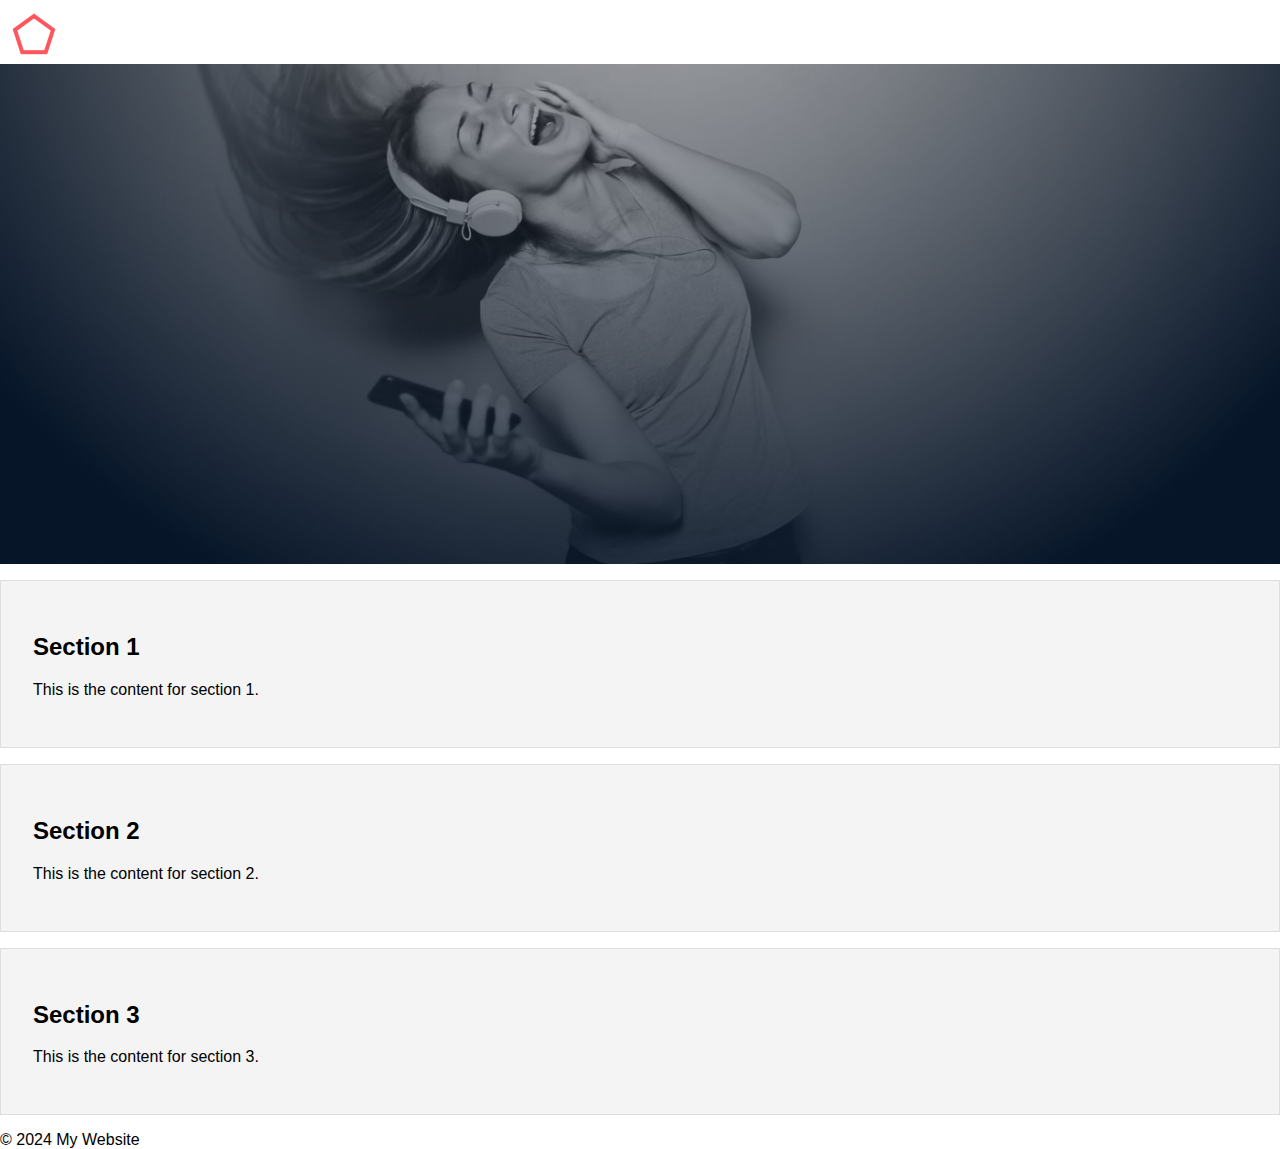
==== headphones/index.html @ ea0c2186 "hero section commit" ====
<!DOCTYPE html>
<html lang="en">
<head>
    <meta charset="UTF-8">
    <meta name="viewport" content="width=device-width, initial-scale=1.0">
    <title>Five Section Webpage</title>
    <link rel="stylesheet" href="styles.css">
</head>
<body>
    <header>
        <nav>
            <img src="images/logo_headphones.png" alt="Logo" class="navbar-logo">
            <div class="nav-links">
                <a href="#section1">Section 1</a>
                <a href="#section2">Section 2</a>
                <a href="#section3">Section 3</a>
            </div>
        </nav>
    </header>

    <div class="background-image-div">
        <!-- Optional content can go here -->
    </div>

    <section id="section1">
        <h2>Section 1</h2>
        <p>This is the content for section 1.</p>
    </section>

    <section id="section2">
        <h2>Section 2</h2>
        <p>This is the content for section 2.</p>
    </section>

    <section id="section3">
        <h2>Section 3</h2>
        <p>This is the content for section 3.</p>
    </section>

    <footer>
        <p>&copy; 2024 My Website</p>
    </footer>
</body>
</html>
---- headphones/styles.css ----
body {
    font-family: Arial, sans-serif;
    margin: 0;
    padding: 0;
    max-width: 1400px;
    max-height: 800px;
    margin: 0 auto;
}

header {
    background-color: transparent;
    text-align: center;
    position: relative;
}


nav {
    display: flex;
    justify-content: space-between; /* Space between links and logo */
    align-items: center; /* Center vertically */
    background-color: transparent; /* Make navbar background transparent */

    /*position: absolute;*/
    width: 100%;
    bottom: 0;
    z-index: 2;
}

nav a {
    color: transparent;
    text-decoration: none;
    padding: 0.5em 1em;
    font-family: Source Sans Pro;
    float: right;
}

nav a:hover,
nav a:active {
    color: #FF6565;
}


.background-image-div {
    background-image: url('images/headphones_hero_1.jpg');
    background-size: cover;
    background-position: center;
    width: 100%;
    height: 500px; /* Adjust height as needed */
}

section {
    padding: 2em;
    margin: 1em 0;
    background-color: #f4f4f4;
    border: 1px solid #ddd;
}

footer {

    width: 100%;
    bottom: 0;
}

button:hover,
button:active {
    opacity: 0.9;
}

@media (max-width: 480px) {
    nav {
        flex-direction: column;
        align-items: center;
    }
    section {
        padding: 1em;
    }
    footer {
        position: static;
        padding: 1em 0;
    }
}
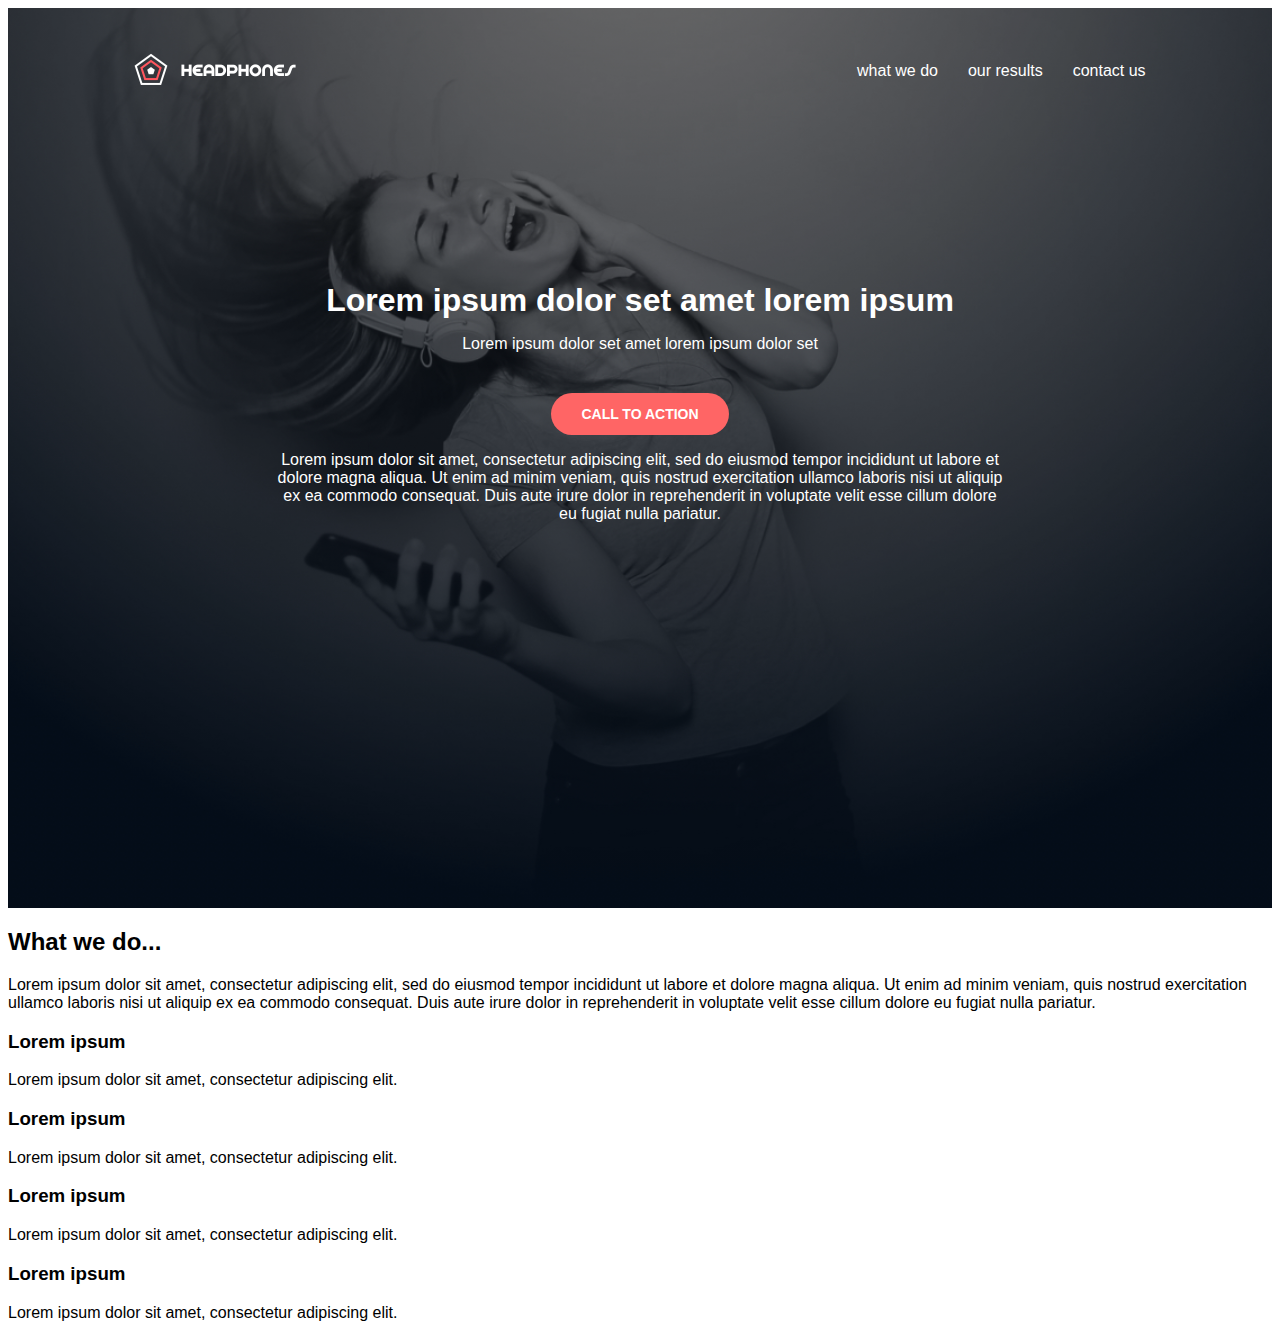
==== commit 632ff3b3: "Updating everything" ====
--- a/headphones/index.html
+++ b/headphones/index.html
@@ -1,44 +1,77 @@
 <!DOCTYPE html>
 <html lang="en">
-<head>
-    <meta charset="UTF-8">
-    <meta name="viewport" content="width=device-width, initial-scale=1.0">
-    <title>Five Section Webpage</title>
-    <link rel="stylesheet" href="styles.css">
-</head>
-<body>
-    <header>
-        <nav>
-            <img src="images/logo_headphones.png" alt="Logo" class="navbar-logo">
-            <div class="nav-links">
-                <a href="#section1">Section 1</a>
-                <a href="#section2">Section 2</a>
-                <a href="#section3">Section 3</a>
+  <head>
+    <meta charset="UTF-8" />
+    <meta name="viewport" content="width=device-width, initial-scale=1.0" />
+    <link rel="stylesheet" href="../assets/holberton_school-icon/style.css" />
+    <link rel="stylesheet" href="styles.css" />
+    <title>Holberton School Headphone company</title>
+  </head>
+
+  <body>
+    <header class="hero">
+
+      <nav class="navbar">
+        <div class="logo">
+          <img
+            src="images/logo_headphones.png"
+            alt="Headphones Logo"/>
+        </div>
+        
+        <ul class="nav no-search">
+          <li class="nav-item"><a href="#">what we do</a></li>
+          <li class="nav-item"><a href="#">our results</a></li>
+          <li class="nav-item"><a href="#">contact us</a></li>
+        </ul>
+      </nav>
+      <div class="hero-content">
+        <h1>Lorem ipsum dolor set amet lorem ipsum</h1>
+        <p>Lorem ipsum dolor set amet lorem ipsum dolor set</p>
+        <button class="btn">CALL TO ACTION</button>
+        <p class="subtext">
+          Lorem ipsum dolor sit amet, consectetur adipiscing elit, sed do
+          eiusmod tempor incididunt ut labore et dolore magna aliqua. Ut enim ad
+          minim veniam, quis nostrud exercitation ullamco laboris nisi ut
+          aliquip ex ea commodo consequat. Duis aute irure dolor in
+          reprehenderit in voluptate velit esse cillum dolore eu fugiat nulla
+          pariatur.
+        </p>
+      </div>
+    </header>
+    <main>
+        <section class="what-we-do">
+          <h2>What we do...</h2>
+          <p class="section-description">
+            Lorem ipsum dolor sit amet, consectetur adipiscing elit, sed do
+            eiusmod tempor incididunt ut labore et dolore magna aliqua. Ut enim ad
+            minim veniam, quis nostrud exercitation ullamco laboris nisi ut
+            aliquip ex ea commodo consequat. Duis aute irure dolor in
+            reprehenderit in voluptate velit esse cillum dolore eu fugiat nulla
+            pariatur.
+          </p>
+          <div class="services">
+            <div class="service-item">
+              <i class="holberton_school-icon-ic_sound"></i>
+              <h3>Lorem ipsum</h3>
+              <p>Lorem ipsum dolor sit amet, consectetur adipiscing elit.</p>
             </div>
-        </nav>
-    </header>
-
-    <div class="background-image-div">
-        <!-- Optional content can go here -->
-    </div>
-
-    <section id="section1">
-        <h2>Section 1</h2>
-        <p>This is the content for section 1.</p>
-    </section>
-
-    <section id="section2">
-        <h2>Section 2</h2>
-        <p>This is the content for section 2.</p>
-    </section>
-
-    <section id="section3">
-        <h2>Section 3</h2>
-        <p>This is the content for section 3.</p>
-    </section>
-
-    <footer>
-        <p>&copy; 2024 My Website</p>
-    </footer>
-</body>
-</html>
+            <div class="service-item">
+              <i class="holberton_school-icon-ic_video"></i>
+              <h3>Lorem ipsum</h3>
+              <p>Lorem ipsum dolor sit amet, consectetur adipiscing elit.</p>
+            </div>
+            <div class="service-item">
+              <i class="holberton_school-icon-ic_music"></i>
+              <h3>Lorem ipsum</h3>
+              <p>Lorem ipsum dolor sit amet, consectetur adipiscing elit.</p>
+            </div>
+            <div class="service-item">
+              <i class="holberton_school-icon-ic_hearing"></i>
+              <h3>Lorem ipsum</h3>
+              <p>Lorem ipsum dolor sit amet, consectetur adipiscing elit.</p>
+            </div>
+          </div>
+        </section>
+      </main>
+    </body>
+</html>--- a/headphones/styles.css
+++ b/headphones/styles.css
@@ -1,82 +1,101 @@
 body {
-    font-family: Arial, sans-serif;
-    margin: 0;
-    padding: 0;
-    max-width: 1400px;
-    max-height: 800px;
-    margin: 0 auto;
-}
+    font-family: 'SourceSansPro', sans-serif;
+  }
+  
+  .holberton_school-icon-ic_sound {
+    font-size: 24px;
+    color: #FF6565;
+  }
+  
+  .hero {
+    background: linear-gradient(rgba(0, 0, 0, 0.4), rgba(0, 0, 0, 0.4)),
+      url("images/headphones_hero_1.jpg") no-repeat center center/cover;
+    height: 100vh;
+    display: flex;
+    flex-direction: column;
+  }
+  
+  .navbar {
+    display: flex;
+    justify-content: space-between;
+    align-items: center;
+    padding: 3% 10%;
+  }
+  
+  .navbar .logo img {
+    height: 32px;
+  }
+  
+  .navbar .menu-toggle {
+    display: none;
+    flex-direction: column;
+    cursor: pointer;
+  }
+  
+  .navbar .menu-toggle .bar {
+    height: 3px;
+    width: 25px;
+    background-color: #fff;
+    margin: 4px 0;
+  }
+  
+  .navbar ul {
+    list-style: none;
+    display: flex;
+    align-items: center;
+  }
+  
+  .navbar ul li {
+    margin-left: 30px;
+  }
+  
+  .navbar ul li a {
+    color: #fff;
+    text-decoration: none;
+    font-weight: 500;
+    font-size: 16px;
+    text-transform: lowercase;
+    transition: color 0.3s ease;
+  }
+  
+  .navbar ul li a:hover {
+    color: #ff6565;
+  }
+  
+  .hero-content {
+    text-align: center;
+    color: #fff;
+    padding: 0 20%;
+    margin-top: 10%;
+  }
+  
+  .hero-content h1 {
+    font-size: 32px;
+    margin-bottom: 10px;
+  }
+  
+  .hero-content p {
+    font-size: 16px;
+    margin-bottom: 40px;
+  }
+  
+  .btn {
+    background-color: #ff6565;
+    color: white;
+    border: none;
+    border-radius: 22px;
+    padding: 13px 30px;
+    font-size: 14px;
+    cursor: pointer;
+    font-weight: 700;
+    text-transform: uppercase;
+    transition: opacity 0.3s ease-in-out;
+  }
+  
+  .btn:hover {
+    opacity: 0.9;
+  }
 
-header {
-    background-color: transparent;
-    text-align: center;
-    position: relative;
-}
-
-
-nav {
-    display: flex;
-    justify-content: space-between; /* Space between links and logo */
-    align-items: center; /* Center vertically */
-    background-color: transparent; /* Make navbar background transparent */
-
-    /*position: absolute;*/
-    width: 100%;
-    bottom: 0;
-    z-index: 2;
-}
-
-nav a {
-    color: transparent;
-    text-decoration: none;
-    padding: 0.5em 1em;
-    font-family: Source Sans Pro;
-    float: right;
-}
-
-nav a:hover,
-nav a:active {
-    color: #FF6565;
-}
-
-
-.background-image-div {
-    background-image: url('images/headphones_hero_1.jpg');
-    background-size: cover;
-    background-position: center;
-    width: 100%;
-    height: 500px; /* Adjust height as needed */
-}
-
-section {
-    padding: 2em;
-    margin: 1em 0;
-    background-color: #f4f4f4;
-    border: 1px solid #ddd;
-}
-
-footer {
-
-    width: 100%;
-    bottom: 0;
-}
-
-button:hover,
-button:active {
-    opacity: 0.9;
-}
-
-@media (max-width: 480px) {
-    nav {
-        flex-direction: column;
-        align-items: center;
-    }
-    section {
-        padding: 1em;
-    }
-    footer {
-        position: static;
-        padding: 1em 0;
-    }
-}
-
+  .subtext {
+    padding: 0 2%;
+  }